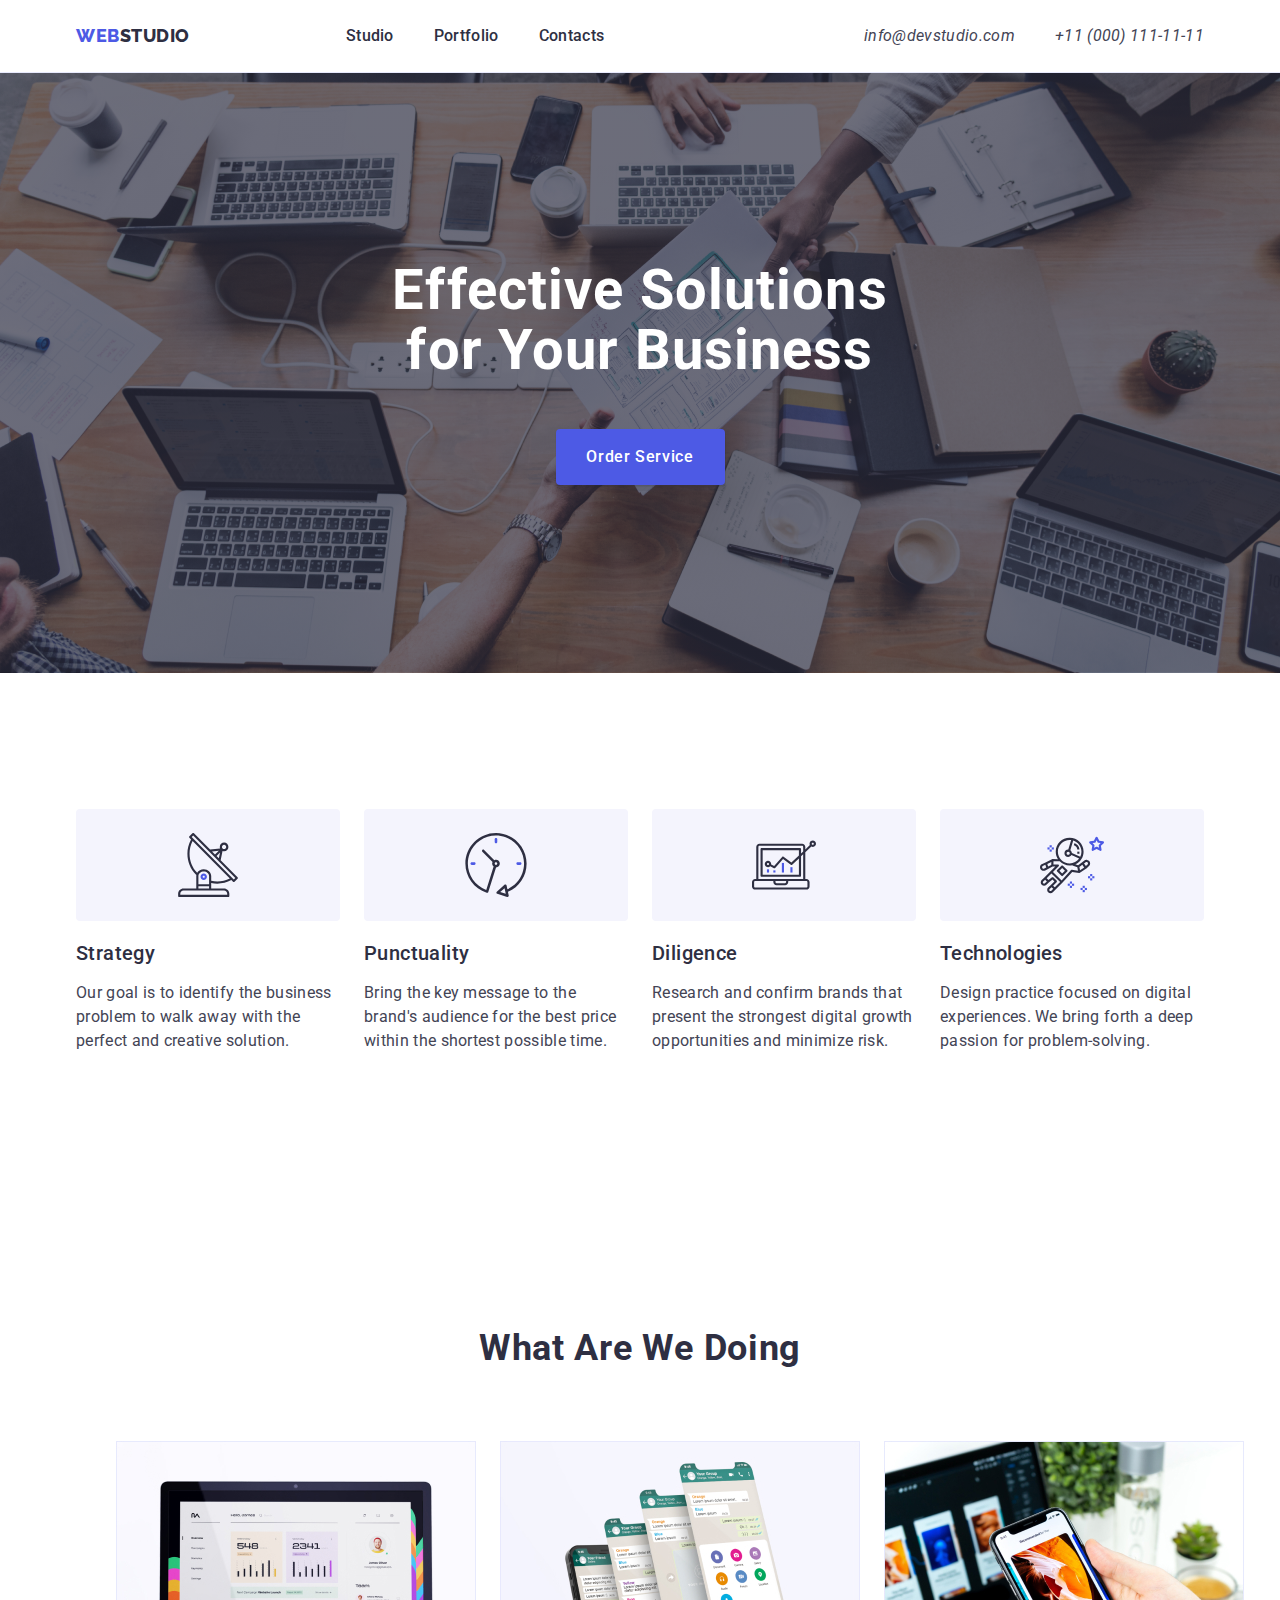
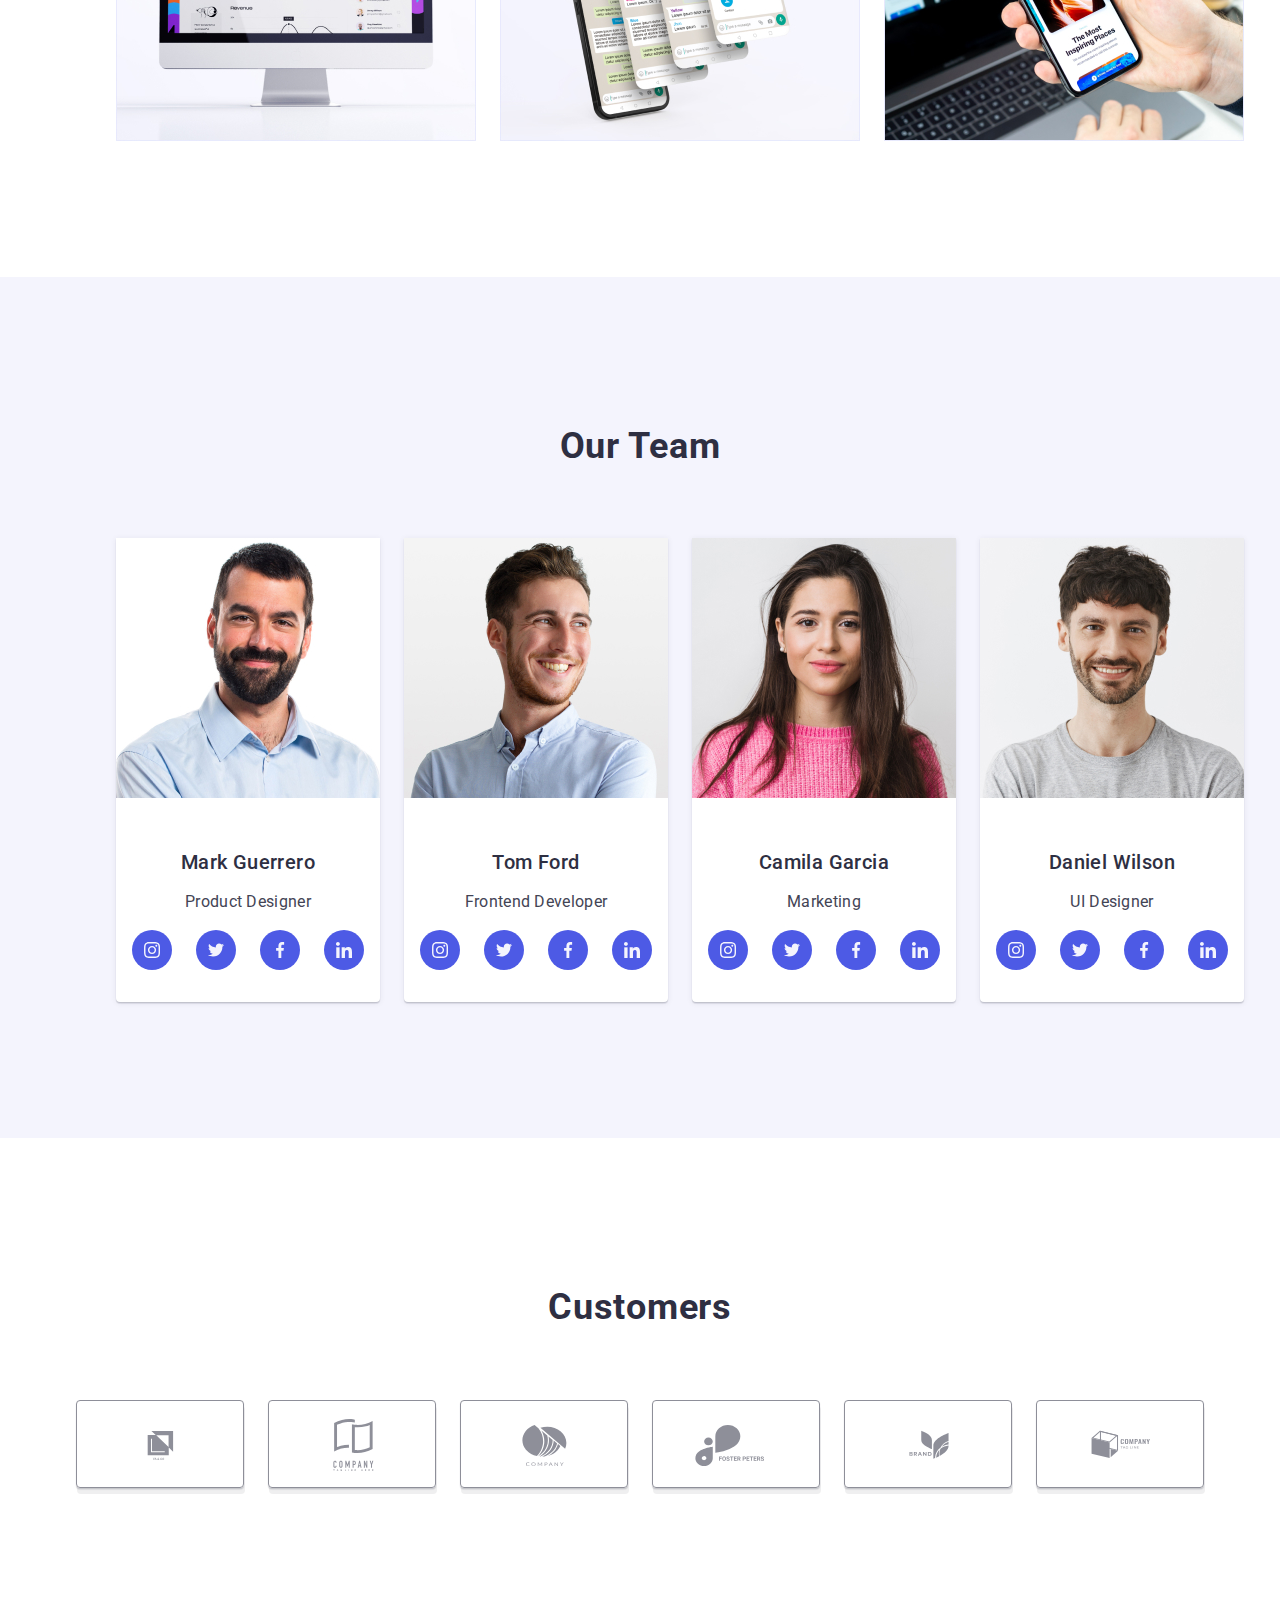
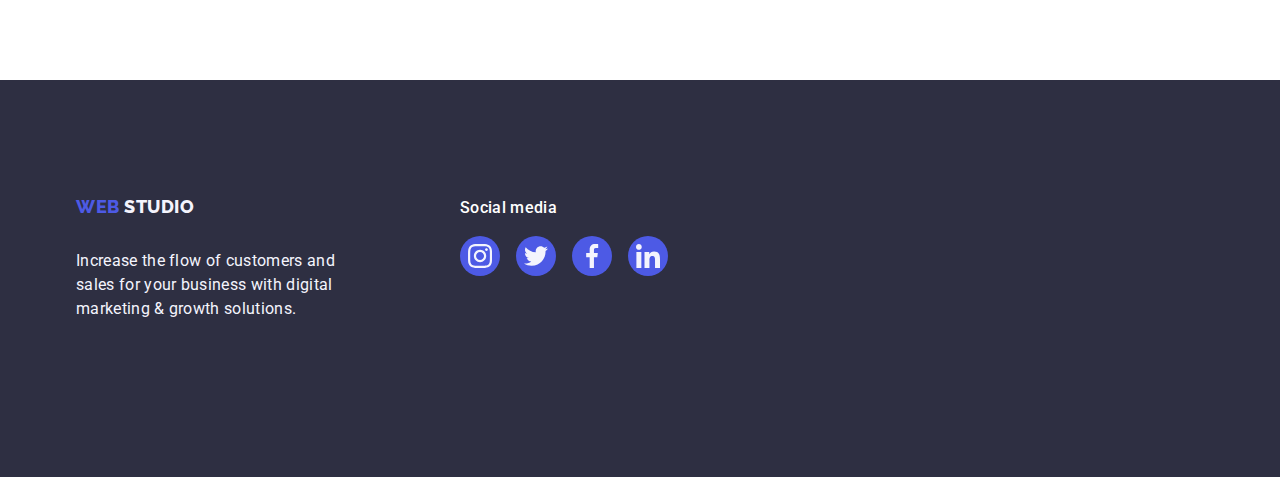
==== index.html @ a6ea0c38 "Initial commit" ====
<!DOCTYPE html>
<html lang="en">
  <head>
    <meta charset="UTF-8" />
    <meta name="viewport" content="width=device-width, initial-scale=1.0" />
    <title>WEBSTUDIO</title>

    <link
      rel="stylesheet"
      href="https://cdnjs.cloudflare.com/ajax/libs/modern-normalize/2.0.0/modern-normalize.min.css"
    />
    <link rel="preconnect" href="https://fonts.googleapis.com" />
    <link rel="preconnect" href="https://fonts.gstatic.com" crossorigin />
    <link
      href="https://fonts.googleapis.com/css2?family=Raleway:wght@700&family=Roboto:wght@400;500;700;900&display=swap"
      rel="stylesheet"
    />

    <link rel="stylesheet" href="./css/styles.css" />
  </head>

  <body class="project">
    <header class="top-head">
      <!-- LOGO -->
      <div class="topdiv container">
        <nav class="navig">
          <a class="logo link first-logo" href="./index.html">
            Web<span class="logo-studio-dark">Studio</span>
          </a>

          <ul class="list top-line">
            <li><a class="index link top" href="./index.html">Studio</a></li>
            <li>
              <a class="index link top" href="./portfolio.html">Portfolio</a>
            </li>
            <li><a class="index link top" href="">Contacts</a></li>
          </ul>
        </nav>
        <address class="add">
          <ul class="list top-line">
            <li>
              <a class="contact link top" href="mailto:info@devstudio.com"
                >info@devstudio.com</a
              >
            </li>
            <li>
              <a class="contact link top" href="tel:+110001111111"
                >+11 (000) 111-11-11</a
              >
            </li>
          </ul>
        </address>
      </div>
    </header>
    <main>
      <!-- Effective Solutions for Your Business -->
      <section class="first section heroimag">
        <div class="container">
          <h1 class="title section-title">
            Effective Solutions for Your Business
          </h1>

          <button class="btn first-button" type="button">Order Service</button>
        </div>
      </section>

      <section class="second section first-row">
        <div class="container">
          <h2 class="secondtitle visually-hidden">OUR SKILLS</h2>

          <ul class="list first-row-list">
            <li class="last-element">
              <div class="antenna">
                <svg width="64" height="64">
                  <use href="./images/icons.svg#antenna"></use>
                </svg>
              </div>
              <h3 class="titlefour title-first-element">Strategy</h3>
              <p class="firsttitle">
                Our goal is to identify the business problem to walk away with
                the perfect and creative solution.
              </p>
            </li>
            <li class="last-element">
              <div class="antenna">
                <svg width="64" height="64">
                  <use href="./images/icons.svg#clock"></use>
                </svg>
              </div>
              <h3 class="titlefour title-first-element">Punctuality</h3>
              <p class="firsttitle">
                Bring the key message to the brand's audience for the best price
                within the shortest possible time.
              </p>
            </li>
            <li class="last-element">
              <div class="antenna">
                <svg width="64" height="64">
                  <use href="./images/icons.svg#diagram"></use>
                </svg>
              </div>
              <h3 class="titlefour title-first-element">Diligence</h3>
              <p class="firsttitle">
                Research and confirm brands that present the strongest digital
                growth opportunities and minimize risk.
              </p>
            </li>
            <li class="last-element">
              <div class="antenna">
                <svg width="64" height="64">
                  <use href="./images/icons.svg#astronaut"></use>
                </svg>
              </div>
              <h3 class="titlefour title-first-element">Technologies</h3>
              <p class="firsttitle">
                Design practice focused on digital experiences. We bring forth a
                deep passion for problem-solving.
              </p>
            </li>
          </ul>
        </div>
      </section>

      <section class="section third-section">
        <div class="container">
          <h2 class="titleh title-second-element">What are we doing</h2>
          <ul class="list second-row-list">
            <li class="second-element">
              <img
                src="./images/computerscreen.jpg"
                alt="computer"
                width="360"
              />
            </li>
            <li class="second-element">
              <img src="./images/phoneapp.jpg" alt="screenshot" width="360" />
            </li>
            <li class="second-element">
              <img
                src="./images/phonescreen.jpg"
                alt="phone and computer"
                width="360"
              />
            </li>
          </ul>
        </div>
      </section>

      <section class="lastsection section last-row">
        <div class="container">
          <h2 class="team last-title">Our Team</h2>

          <ul class="list last-list">
            <li class="teamp last-element">
              <img
                src="./images/markguerrero.jpg"
                alt="Mark Guerrero"
                width="264"
              />
              <div class="first-name">
                <h3 class="titlefour title-name">Mark Guerrero</h3>
                <p class="firsttitle job">Product Designer</p>
                <ul class="social">
                  <li class="social-media">
                    <a href="" class="social-media-link">
                      <svg width="16" height="16" class="firstred">
                        <use href="./images/icons.svg#instagram"></use>
                      </svg>
                    </a>
                  </li>
                  <li class="social-media">
                    <a href="" class="social-media-link">
                      <svg width="16" height="16" class="firstred">
                        <use href="./images/icons.svg#twitter"></use>
                      </svg>
                    </a>
                  </li>
                  <li class="social-media">
                    <a href="" class="social-media-link">
                      <svg width="16" height="16" class="firstred">
                        <use href="./images/icons.svg#facebook"></use>
                      </svg>
                    </a>
                  </li>
                  <li class="social-media">
                    <a href="" class="social-media-link">
                      <svg width="16" height="16" class="firstred">
                        <use href="./images/icons.svg#linkedin"></use>
                      </svg>
                    </a>
                  </li>
                </ul>
              </div>
            </li>
            <li class="teamp last-element">
              <img src="./images/tomford.jpg" alt="Tom Ford" width="264" />
              <div class="first-name">
                <h3 class="titlefour title-name">Tom Ford</h3>
                <p class="firsttitle job">Frontend Developer</p>
                <ul class="social">
                  <li class="social-media">
                    <a href="" class="social-media-link">
                      <svg width="16" height="16" class="firstred">
                        <use href="./images/icons.svg#instagram"></use>
                      </svg>
                    </a>
                  </li>
                  <li class="social-media">
                    <a href="" class="social-media-link">
                      <svg width="16" height="16" class="firstred">
                        <use href="./images/icons.svg#twitter"></use>
                      </svg>
                    </a>
                  </li>
                  <li class="social-media">
                    <a href="" class="social-media-link">
                      <svg width="16" height="16" class="firstred">
                        <use href="./images/icons.svg#facebook"></use>
                      </svg>
                    </a>
                  </li>
                  <li class="social-media">
                    <a href="" class="social-media-link">
                      <svg width="16" height="16" class="firstred">
                        <use href="./images/icons.svg#linkedin"></use>
                      </svg>
                    </a>
                  </li>
                </ul>
              </div>
            </li>
            <li class="teamp last-element">
              <img
                src="./images/camilagarcia.jpg"
                alt="Camila Garcia"
                width="264"
              />
              <div class="first-name">
                <h3 class="titlefour title-name">Camila Garcia</h3>
                <p class="firsttitle job">Marketing</p>
                <ul class="social">
                  <li class="social-media">
                    <a href="" class="social-media-link">
                      <svg width="16" height="16" class="firstred">
                        <use href="./images/icons.svg#instagram"></use>
                      </svg>
                    </a>
                  </li>
                  <li class="social-media">
                    <a href="" class="social-media-link">
                      <svg width="16" height="16" class="firstred">
                        <use href="./images/icons.svg#twitter"></use>
                      </svg>
                    </a>
                  </li>
                  <li class="social-media">
                    <a href="" class="social-media-link">
                      <svg width="16" height="16" class="firstred">
                        <use href="./images/icons.svg#facebook"></use>
                      </svg>
                    </a>
                  </li>
                  <li class="social-media">
                    <a href="" class="social-media-link">
                      <svg width="16" height="16" class="firstred">
                        <use href="./images/icons.svg#linkedin"></use>
                      </svg>
                    </a>
                  </li>
                </ul>
              </div>
            </li>
            <li class="teamp last-element">
              <img
                src="./images/danielwilson.jpg"
                alt="Daniel Wilson"
                width="264"
              />
              <div class="first-name">
                <h3 class="titlefour title-name">Daniel Wilson</h3>
                <p class="firsttitle job">UI Designer</p>
                <ul class="social">
                  <li class="social-media">
                    <a href="" class="social-media-link">
                      <svg width="16" height="16" class="firstred">
                        <use href="./images/icons.svg#instagram"></use>
                      </svg>
                    </a>
                  </li>
                  <li class="social-media">
                    <a href="" class="social-media-link">
                      <svg width="16" height="16" class="firstred">
                        <use href="./images/icons.svg#twitter"></use>
                      </svg>
                    </a>
                  </li>
                  <li class="social-media">
                    <a href="" class="social-media-link">
                      <svg width="16" height="16" class="firstred">
                        <use href="./images/icons.svg#facebook"></use>
                      </svg>
                    </a>
                  </li>
                  <li class="social-media">
                    <a href="" class="social-media-link">
                      <svg width="16" height="16" class="firstred">
                        <use href="./images/icons.svg#linkedin"></use>
                      </svg>
                    </a>
                  </li>
                </ul>
              </div>
            </li>
          </ul>
        </div>
      </section>
      <section class="custom-class">
        <div class="container">
          <h2 class="title-custom">Customers</h2>
          <ul class="list-costumer">
            <li class="list-costumers">
              <a href="" class="link-costumer">
                <svg width="104" height="56" class="icon-class">
                  <use href="./images/icons.svg#firstclient"></use>
                </svg>
              </a>
            </li>
            <li class="list-costumers">
              <a href="" class="link-costumer">
                <svg width="104" height="56" class="icon-class">
                  <use href="./images/icons.svg#secondclient"></use>
                </svg>
              </a>
            </li>
            <li class="list-costumers">
              <a href="" class="link-costumer">
                <svg width="104" height="56" class="icon-class">
                  <use href="./images/icons.svg#thirdclient"></use>
                </svg>
              </a>
            </li>
            <li class="list-costumers">
              <a href="" class="link-costumer">
                <svg width="104" height="56" class="icon-class">
                  <use href="./images/icons.svg#icnlog"></use>
                </svg>
              </a>
            </li>
            <li class="list-costumers">
              <a href="" class="link-costumer">
                <svg width="104" height="56" class="icon-class">
                  <use href="./images/icons.svg#fourthclient"></use>
                </svg>
              </a>
            </li>
            <li class="list-costumers">
              <a href="" class="link-costumer">
                <svg width="104" height="56" class="icon-class">
                  <use href="./images/icons.svg#fifthclient"></use>
                </svg>
              </a>
            </li>
          </ul>
        </div>
      </section>
    </main>

    <!-- FOOTER SECTION -->
    <footer class="lastpart">
      <div class="foot-div container">
        <div class="footer-div-logo">
          <a class="logo link logo-st" href="./index.html">
            Web <span class="logoc">Studio</span>
          </a>
          <p class="description last-description">
            Increase the flow of customers and sales for your business with
            digital marketing & growth solutions.
          </p>
        </div>
        <div class="social-media-div">
          <p class="social-media-div-title">Social media</p>
          <ul class="ul-div">
            <li class="list-div">
              <a href="" class="last-link-div">
                <svg class="socialred-div" width="24" height="24">
                  <use href="./images/icons.svg#instagram"></use>
                </svg>
              </a>
            </li>
            <li class="list-div">
              <a href="" class="last-link-div">
                <svg class="socialred-div" width="24" height="24">
                  <use href="./images/icons.svg#twitter"></use>
                </svg>
              </a>
            </li>
            <li class="list-div">
              <a href="" class="last-link-div">
                <svg class="socialred-div" width="24" height="24">
                  <use href="./images/icons.svg#facebook"></use>
                </svg>
              </a>
            </li>
            <li class="list-div">
              <a href="" class="last-link-div">
                <svg class="socialred-div" width="24" height="24">
                  <use href="./images/icons.svg#linkedin"></use>
                </svg>
              </a>
            </li>
          </ul>
        </div>
      </div>
    </footer>
  </body>
</html>
---- css/styles.css ----
*,
*::before,
*::after {
    box-sizing: border-box;
}

.navig {
    display: flex;
    margin: 0px;
    padding: 0px;
    align-items: center;
    gap: 40px;

}


.topdiv {
    display: flex;
    justify-content: space-between;

}
.link {
    text-decoration: none;
}

.first-button {
    display: block;
    margin: auto;
    min-width: 169px;
    height: 56px;
    border: none;
    background-color: var(--button-color);
    border-radius: 4px;
    cursor: pointer;
    box-shadow: 1px 6px rgba(46, 47, 66, 0.08), 0px 1px 1px rgba(46, 47, 66, 0.16), 0px 2px 1px rgba(46, 47, 66, 0.08);
}

.top-head {
    border-bottom: 1px solid #e7e9fc;
    flex-shrink: 0;
    box-shadow: 0px 2px 1px rgba(46, 47, 66, 0.08), 0px 1px 1px rgba(46, 47, 66, 0.16), 0px 1px 6px rgba(46, 47, 66, 0.08);
}

.top-line {
    margin: 0;
    display: flex;
    justify-content: space-between;
    gap: 40px;
}

img {
    display: block;
}

:root {
    --brand-color: #FFFFFFFF;
    --blue: #4d5ae5;
    --dark-blue: #2e2f42;
    --more-blue: #434455;
    --light-color: #F4F4FD;
    --logo-color: #f4f4f4fd;
    --button-color: #4d5ae5;
    --main-button: #e7e9fc;
    --link-color: #8e8f99;
}

.container {

    width: 1158px;
    margin: 0 auto;
    padding: 0 15px;
}

.section {
    padding-top: 94px;
    padding-bottom: 94px;
}

body {
    font-family: "Roboto", sans-serif;
    color: #434455;
    background-color: var(--brand-color);
}

.logo {
    font-family: "Raleway", sans-serif;
    font-weight: 800;
    font-size: 18px;
    line-height: 1.17;
    letter-spacing: 0.03em;
    text-transform: uppercase;
    color: var(--blue);
    margin-right: 76px;

}


.link {
    text-decoration: none;
    display: block;
}


.logo-studio-dark {
    color: var(--dark-blue);
}

.list {

    list-style: none;
}


.contacts {
    font-style: normal;
}

.contacts {
    line-height: 1.5;
    letter-spacing: 0.02em;
    color: var(--more-blue);
    font-style: normal;
}

.index {
    font-weight: 500;
    font-size: 16px;
    line-height: 1.5;
    letter-spacing: 0.02em;
    color: var(--dark-blue);
    text-decoration: none;
}

.index:hover {
    color: #404bbf;
}

.index:focus {
    color: #404bbf;
}

.contact {
    color: var(--more-blue);
    line-height: 1.5;
    letter-spacing: 0.02em;
}

.contact:hover {
    color: #404bbf;
}

.contact:focus {
    color: #000433;
}

.heroimag {
    max-width: 1440px;
    background-color: var(--navy-blue);
    background-image: linear-gradient(rgba(46, 47, 66, 0.7), rgba(46, 47, 66, 0.7)), url(../images/people-office.jpg);
    background-repeat: no-repeat;
    background-size: cover;
    background-position: center;
    margin: 0 auto;
    }


.first {
    color: var(--dark-blue);
    background-color: var(--dark-blue);
    padding: 188px 0;
}

.firstred {
    fill: var(--light-color);
}
.title {
    font-size: 56px;
    line-height: 1.07;
    text-align: center;
    letter-spacing: 0.02em;
    color: #ffffff;
}

.antenna {

    display: flex;
    align-items: center;
    justify-content: center;
    height: 112px;
    background-color: #f4f4fd;
    border-radius: 4px;
    margin-bottom: 8px;
}

.section-title {

    max-width: 496px;
    margin: auto;
    padding-bottom: 48px;
}

.btn {

    font-family: "Roboto", sans-serif;
    font-weight: 500;
    font-size: 16px;
    line-height: 1.5;
    letter-spacing: 0.04em;
    color: #ffffff;

}

.btn:hover {
    background-color: #404bbf;
}

.btn:focus {
    background-color: #404bbf;
}

.btn {
    cursor: pointer;
}

.btn-all:hover {

    box-shadow: 0px 3px 1px rgba(0, 0, 0, 0.1), 0px 2px 1px rgba(0, 0, 0, 0.08), 0px 2px 2px rgba(0, 0, 0, 0.12);

}

.btn-all:focus {

    box-shadow: 0px 3px 1px rgba(0, 0, 0, 0.1), 0px 2px 1px rgba(0, 0, 0, 0.08), 0px 2px 2px rgba(0, 0, 0, 0.12);
}

.titlefour {
    font-weight: 500;
    font-size: 20px;
    line-height: 1.2;
    letter-spacing: 0.02em;
    color: var(--dark-blue);
}

.firsttitle {
    line-height: 1.5;
    letter-spacing: 0.02em;
    font-size: 16px;
}

.titleh {
    font-size: 36px;
    line-height: 1.11;
    text-align: center;
    letter-spacing: 0.02em;
    text-transform: capitalize;
    color: var(--dark-blue);
}


.lastsection {
    background-color: #F4F4FD;
}

.team {
    font-size: 36px;
    line-height: 1.11;
    text-align: center;
    letter-spacing: 0.02em;
    text-transform: capitalize;
    color: var(--dark-blue);
}


.lastpart {
    background-color: var(--dark-blue);
    padding: 100px 0;
}

.description {
    line-height: 1.5;
    color: var(--light-color);
    letter-spacing: 0.02em;
    margin-bottom: 16px;
}

.custom-class {
    font-weight: 500;
    font-size: 20px;
    line-height: 1.2;
    letter-spacing: 0.02em;
    color: var(--dark-blue);
}

.teamp {
    background-color: #FFFFFFFF;
    box-shadow: 0px 1px 6px rgba(46, 47, 66, 0.08), 0px 1px 1px rgba(46, 47, 66, 0.16), 0px 2px 1px rgba(46, 47, 66, 0.08);
}

.firsttitle {
    color: var(--more-blue)
}

.logoc {
    color: #f4f4fd;
}

.firstbtn {
    font-family: "Roboto", sans-serif;
    font-weight: 500;
    font-size: 16px;
    line-height: 1.5;
    letter-spacing: 0.04em;
    color: var(--button-color);
    background-color: var(--light-color);
}

.firstbtn:hover {
    color: #FFFFFFFF;
    background-color: #404bbf;
}

.firstbtn:focus {
    color: #FFFFFFFF;
    background-color: #404bbf;
}

.firstbtn {
    cursor: pointer;
}

.first-row {
    padding-top: 120px;
    padding-bottom: 120px;

}

.hidden-title {
    visibility: hidden;
    height: 1px;
    overflow: hidden;
    position: absolute;
    white-space: nowrap;
    width: 1px;
}

.first-row-list {
    display: flex;
    gap: 24px;
    padding-left: 0;
}



.title-first-element {
    margin-bottom: 8px;
}

.third-section {
    padding-bottom: 120px;
}

.title-second-element {
    margin-bottom: 72px;
}

.second-row-list {
    display: flex;
    gap: 24px;
}



.last-row {
    display: flex;
    padding: 120px 0;
}

.last-title {
    margin-bottom: 72px;
}

.last-list {
    display: flex;
    gap: 24px;
}



.last-element {
    border-radius: 0px 0px 4px 4px;
    background: var(--WHITE, #FFF);
}

.first-name {
    padding: 32px 0;
}

.title-name {
    text-align: center;
    margin-bottom: 8px;
}

.job {
    text-align: center;
}

.social-media-link {
    width: 100%;
    height: 100%;
    background-color: var(--button-color);
    border-radius: 50%;
    display: flex;
    align-items: center;
    justify-content: center;
    gap: 24px;
}

.social-media-link:hover{
    background-color: #404bbf;
    box-shadow: 1px 6px rgba(46, 47, 66, 0.08), 0px 1px 1px rgba(46, 47, 66, 0.16), 0px 2px 1px rgba(46, 47, 66, 0.08);
    }


.social-media-link:focus{
    background-color: #404bbf;
    box-shadow: 1px 6px rgba(46, 47, 66, 0.08), 0px 1px 1px rgba(46, 47, 66, 0.16), 0px 2px 1px rgba(46, 47, 66, 0.08);
    
}

.social {
    display: flex;
    justify-content: center;
    gap: 24px;
    list-style: none;
    padding-inline-start: 0%;
}

.social-media {
    width: 40px;
    height: 40px;
}

.title-custom {
    color: var(--NAVY-BLUE, #2E2F42);
    text-align: center;
    font-family: Roboto;
    font-size: 36px;
    font-style: normal;
    font-weight: 700;
    line-height: 111.111%;
    letter-spacing: 0.72px;
    text-transform: capitalize;
    margin-bottom: 72px;

}

.custom-class{
    padding-top: 120px;
    padding-bottom: 120px;
    font-weight: 500;
    font-size: 20px;
    line-height: 1.2;
    letter-spacing: 0.02em;
    color: var(--dark-blue);
}

.list-costumer{
    display: flex;
    gap: 24px;
    list-style-type: none;
    height: 88px;
    padding: 0%;
    margin-bottom: 72px;
}

.icon-class{
    fill: currentColor;
}

.list-costumers{
    width: calc((100% - 120px) / 6);
}

.link-costumer{
    width: 100%;
    height: 100%;
    border: 1px solid #8e8f99;
    border-radius: 4px;
    display: flex;
    align-items: center;
    justify-content: center;
    color: var(--link-color);
    box-shadow: 1px 6px rgba(46, 47, 66, 0.08), 0px 1px 1px rgba(46, 47, 66, 0.16), 0px 2px 1px rgba(46, 47, 66, 0.08);
}

.link-costumer:hover{
    border-color: #404bbf;
    color: #404bbf;
}

.link-costumer:focus{
    border-color: #404bbf;
    color: #404bbf;
}
.logo-st {
    display: inline-block;
    margin-bottom: 16px;
}

.last-description {
    width: 264px;
    height: 112px;
    flex-shrink: 0;
    margin-bottom: 16px;
}


.portf-section {
    padding-top: 96px;
    padding-bottom: 120px;
}

.main-list {
    display: flex;
    justify-content: center;
    gap: 24px;
    margin-bottom: 72px;
}

.main-btn {
    border: 1px solid var(--main-button);
    border-radius: 4px;
    padding: 12px 24px;
}

.main-btn:hover {
    border: 1px solid transparent;
}

.main-btn:focus {
    border: 1px solid transparent;

}

.card-list {
    display: flex;
    flex-wrap: wrap;
    column-gap: 24px;
    row-gap: 48px;
    flex-basis: calc((100% - 48px) /3);
    margin-top: 0px;
    margin-bottom: 0px;
    padding-left: 0px;
    padding-right: 0px;
}


.card-title {
    margin-bottom: 8px;
}

.link-card:hover {
box-shadow: 0px 1px 6px rgba(46, 47, 66, 0.08), 0px 1px 1px rgba(46, 47, 66, 0.16), 0px 2px 1px rgba(46, 47, 66, 0.08);
}

.link-card:focus {
    box-shadow: 0px 1px 6px rgba(46, 47, 66, 0.08), 0px 1px 1px rgba(46, 47, 66, 0.16), 0px 2px 1px rgba(46, 47, 66, 0.08);
}



.top {
    padding: 24px 0;
}

.visually-hidden {
    position: absolute;
    width: 1px;
    height: 1px;
    margin: -1px;
    border: 0;
    padding: 0;
    white-space: nowrap;
    clip-path: inset(100%);
    clip: rect(0 0 0 0);
    overflow: hidden;
}

.last-element {
    width: 100%;
    min-width: 264px;
}

.foot-div {
    display: flex;
    align-items: baseline;
}
.footer-div-logo {
    margin-right: 120px;
    flex-direction: column;
    display: inline-block;
}

.social-media-div {
    gap: 24px;
    margin-bottom: 16px;
    list-style: none;
    padding-inline-start: 0%;

}

.social-media-div-title {
    color: var(--WHITE, #FFF);
    font-family: Roboto;
    font-size: 16px;
    font-style: normal;
    font-weight: 500;
    line-height: 150%;
    letter-spacing: 0.32px;
    margin-bottom: 16px;
}

.ul-div{
    display: flex;
    gap: 16px;
    padding: inherit;
    list-style-type: none;
}

.list-div{
    width: 40px;
    height: 40px;
}

.last-link-div{
    width: 100%;
    height: 100%;
    background-color: var(--button-color);
    border-radius: 50%;
    display: flex;
    align-items: center;
    justify-content: center;
}

.last-link-div:hover{
    background-color: #31d0aa;
}

.last-link-div:focus{
    background-color: #31d0aa;
}

.socialred-div{
    fill: var(--light-color);
    display: flex;
    align-items: center;
    justify-content: center;
    padding-inline-end: 0%;

}
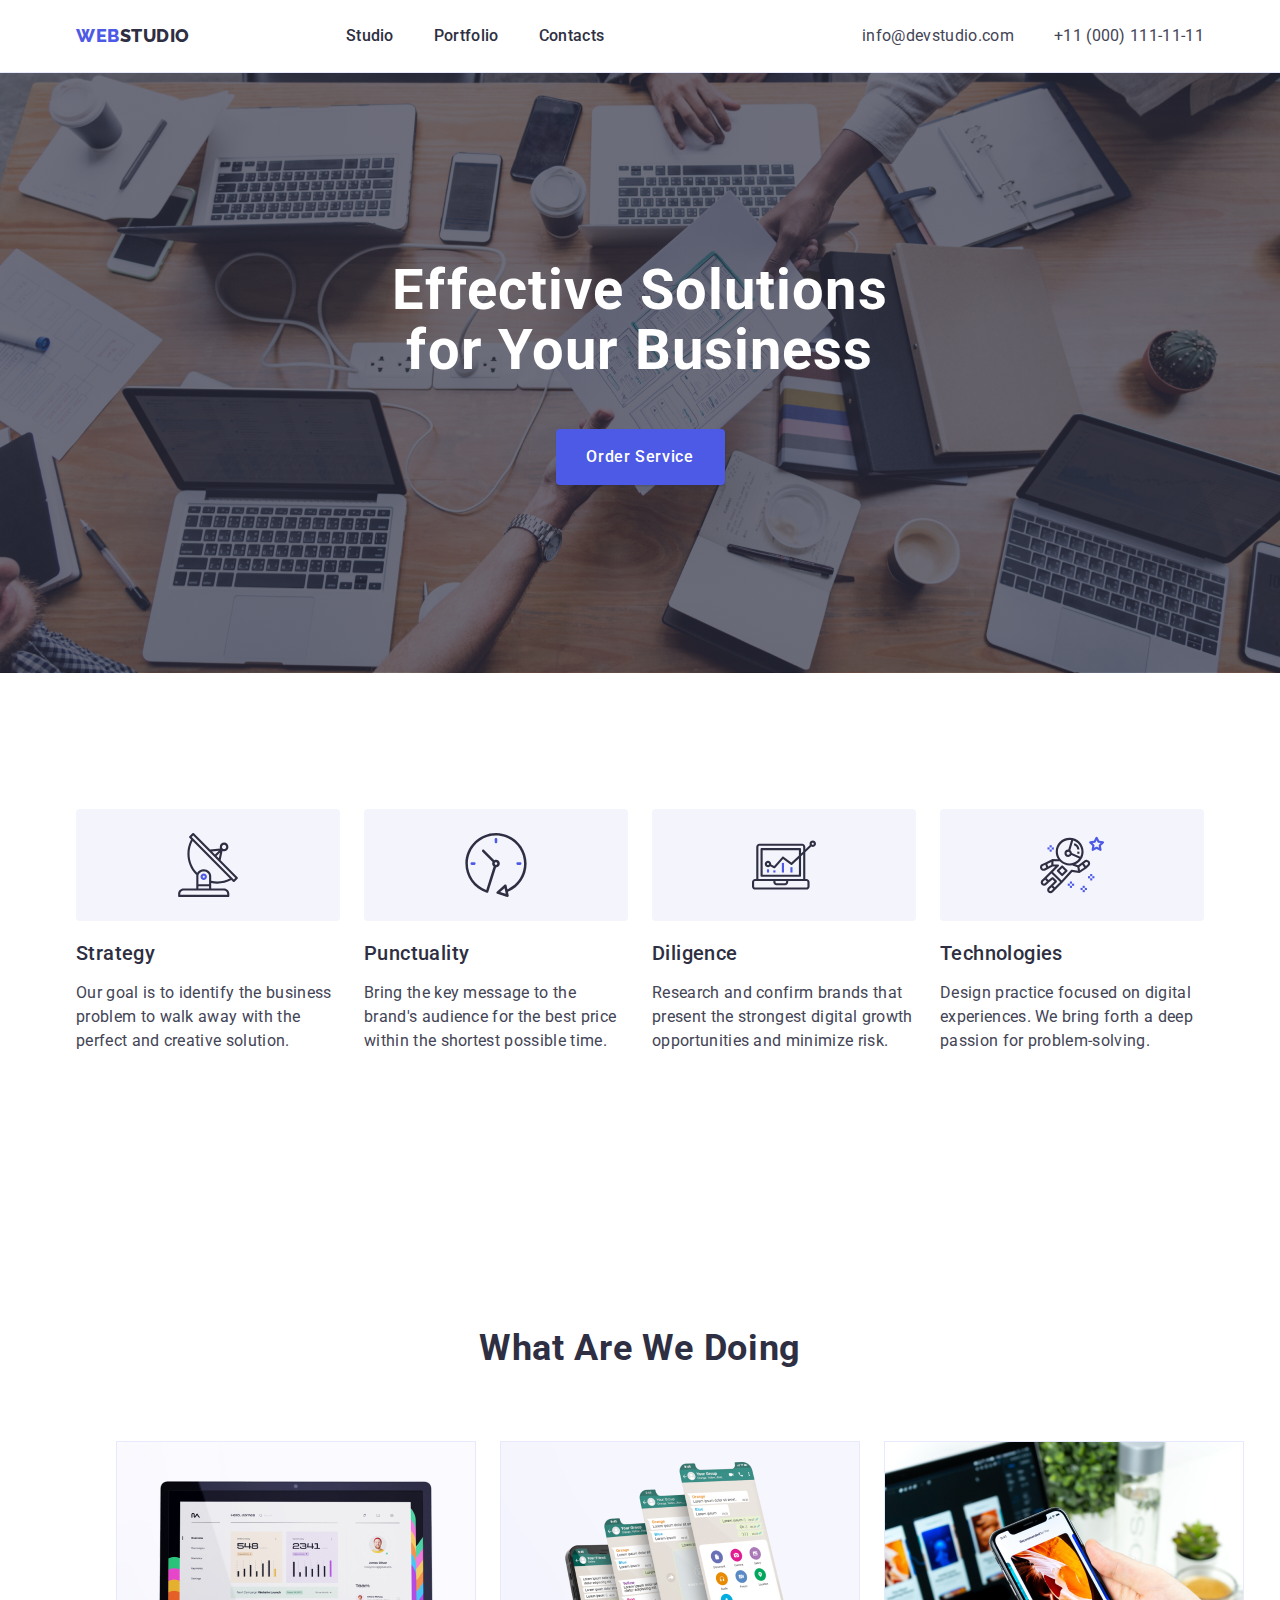
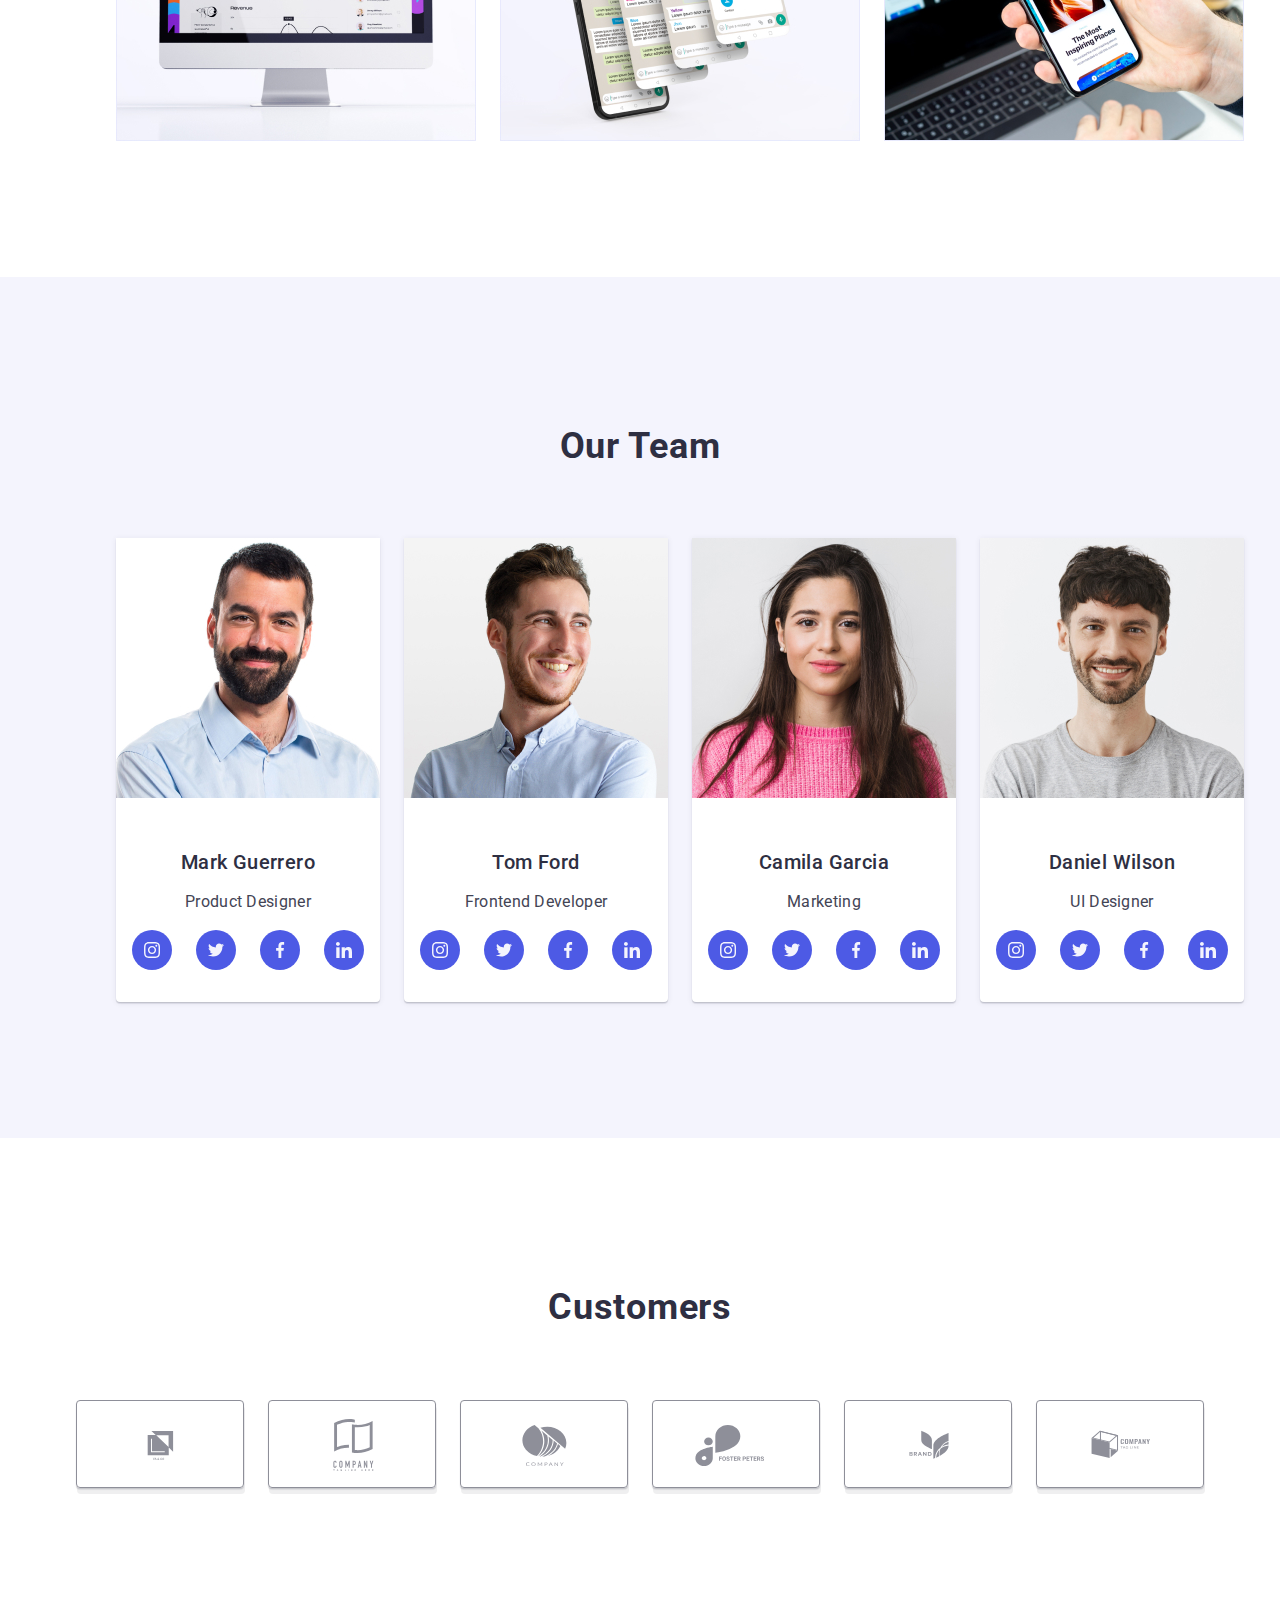
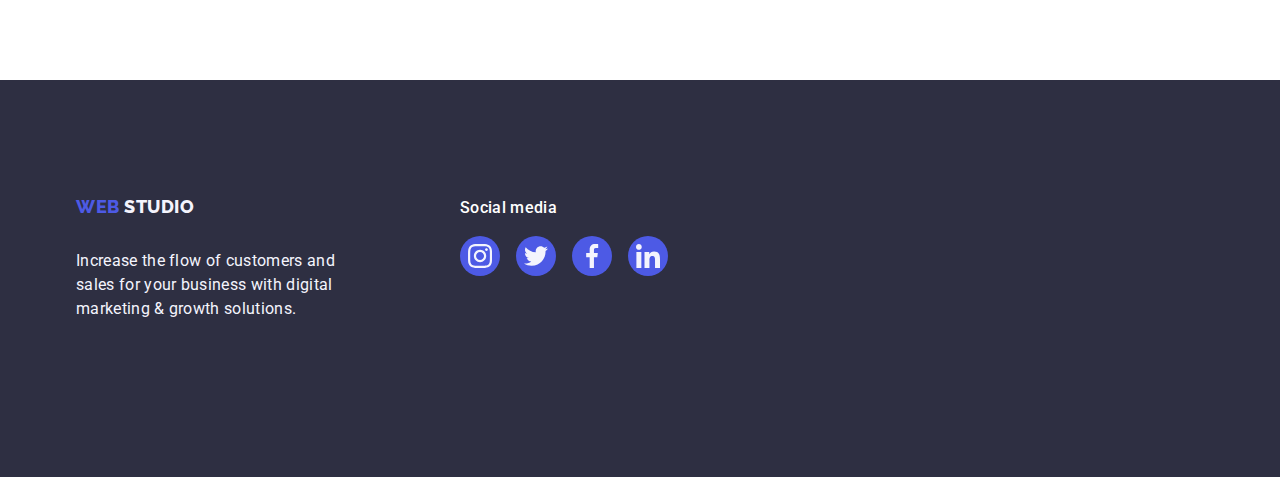
==== commit 770d3a39: "test" ====
--- a/index.html
+++ b/index.html
@@ -29,7 +29,11 @@
           </a>
 
           <ul class="list top-line">
-            <li><a class="index link top" href="./index.html">Studio</a></li>
+            <li>
+              <a class="index link top active-element color" href="./index.html"
+                >Studio</a
+              >
+            </li>
             <li>
               <a class="index link top" href="./portfolio.html">Portfolio</a>
             </li>
@@ -60,7 +64,9 @@
             Effective Solutions for Your Business
           </h1>
 
-          <button class="btn first-button" type="button">Order Service</button>
+          <button class="btn first-button" type="button" data-modal-open>
+            Order Service
+          </button>
         </div>
       </section>
 
@@ -412,5 +418,15 @@
         </div>
       </div>
     </footer>
+    <div class="is-hidden modal" data-modal>
+      <div class="modal-bg">
+        <button class="modal-close" type="button" data-modal-close>
+          <svg width="8" height="8" class="close-svg">
+            <use href="./images/icons.svg#icon-close-black-18dp-2-1"></use>
+          </svg>
+        </button>
+      </div>
+    </div>
+    <script src="./modal.js"></script>
   </body>
 </html>
--- a/css/styles.css
+++ b/css/styles.css
@@ -43,6 +43,7 @@
 
 .top-line {
     margin: 0;
+    font-style: normal;
     display: flex;
     justify-content: space-between;
     gap: 40px;
@@ -95,6 +96,118 @@
 }
 
 
+.modal {
+    position: fixed;
+    width: 100%;
+    height: 100%;
+    background-color: rgba(46, 47, 66, 0.4);
+    z-index: 10;
+    display: flex;
+    justify-content: center;
+    top: 0;
+    left: 0;
+    padding-top: 80px;
+    transition: opacity 250ms cubic-bezier(0.4, 0, 0.2, 1), visibility 250ms cubic-bezier(0.4, 0, 0.2, 1);
+}
+
+.modal-bg {
+    width: 408px;
+    min-height: 584px;
+    border-radius: 4px;
+    background: var(--DAIRY, #FCFCFC);
+    box-shadow: 0px 2px 1px 0px rgba(0, 0, 0, 0.20), 0px 1px 3px 0px rgba(0, 0, 0, 0.12), 0px 1px 1px 0px rgba(0, 0, 0, 0.14);
+    position: absolute;
+    top: 50%;
+    left: 50%;
+    transform: translate(-50%, -50%) scale(1);
+    transition: transform 250ms cubic-bezier(0.4, 0, 0.2, 1);
+}
+
+.modal-close {
+    position: absolute;
+    display: flex;
+    align-items: center;
+    justify-content: center;
+    cursor: pointer;
+    width: 24px;
+    height: 24px;
+    background-color: var(--cornflower);
+    border-radius: 50%;
+    border: 1px solid rgba(0, 0, 0, 0.1);
+    top: 24px;
+    right: 24px;
+    padding: 0;
+    transition: background-color 250ms cubic-bezier(0.4, 0, 0.2, 1), border 250ms cubic-bezier(0.4, 0, 0.2, 1);
+
+}
+
+.close-button {
+    fill: var(--CORNFLOWER, #E7E9FC);
+
+
+}
+
+.modal-close:hover,
+.modal-close:focus {
+    background-color: #404bbf;
+    border: none;
+    transition: transform 250ms cubic-bezier(0.4, 0, 0.2, 1);
+}
+
+.is-hidden {
+    visibility: hidden;
+    opacity: 0;
+    pointer-events: none;
+}
+
+.close-svg {
+    transition: fill 250ms cubic-bezier(0.4, 0, 0.2, 1);
+
+}
+
+.close-svg:hover,
+.close-svg:focus {
+    fill: #ffffff;
+    transition: transform 250ms cubic-bezier(0.4, 0, 0.2, 1);
+}
+
+.activ-element::after {
+    display: block;
+    content: "";
+    width: 100%;
+    height: 4px;
+    top: 44px;
+    border-radius: 2px;
+    background: var(--ocean);
+    border: 1px solid var(--ocean);
+    position: absolute;
+    left: 0;
+    top: 67px;
+}
+
+.top {
+    color: var(--navy-blue);
+    padding: 24px 0;
+    position: relative;
+    transition: color 250ms cubic-bezier(0.4, 0, 0.2, 1);
+}
+
+.top:hover {
+    color: var(--ocean);
+    transition: transform 250ms cubic-bezier(0.4, 0, 0.2, 1);
+}
+
+.top:focus {
+    color: var(--ocean);
+    transition: transform 250ms cubic-bezier(0.4, 0, 0.2, 1);
+}
+
+
+.color {
+    color: var(--ocean);
+}
+
+
 .link {
     text-decoration: none;
     display: block;
@@ -133,10 +246,12 @@
 
 .index:hover {
     color: #404bbf;
+    transition: transform 250ms cubic-bezier(0.4, 0, 0.2, 1);
 }
 
 .index:focus {
     color: #404bbf;
+    transition: transform 250ms cubic-bezier(0.4, 0, 0.2, 1);
 }
 
 .contact {
@@ -147,10 +262,12 @@
 
 .contact:hover {
     color: #404bbf;
+    transition: transform 250ms cubic-bezier(0.4, 0, 0.2, 1);
 }
 
 .contact:focus {
     color: #000433;
+    transition: transform 250ms cubic-bezier(0.4, 0, 0.2, 1);
 }
 
 .heroimag {
@@ -212,10 +329,12 @@
 
 .btn:hover {
     background-color: #404bbf;
+    transition: transform 250ms cubic-bezier(0.4, 0, 0.2, 1);
 }
 
 .btn:focus {
     background-color: #404bbf;
+    transition: transform 250ms cubic-bezier(0.4, 0, 0.2, 1);
 }
 
 .btn {
@@ -223,13 +342,13 @@
 }
 
 .btn-all:hover {
-
+    transition: transform 250ms cubic-bezier(0.4, 0, 0.2, 1);
     box-shadow: 0px 3px 1px rgba(0, 0, 0, 0.1), 0px 2px 1px rgba(0, 0, 0, 0.08), 0px 2px 2px rgba(0, 0, 0, 0.12);
 
 }
 
 .btn-all:focus {
-
+    transition: transform 250ms cubic-bezier(0.4, 0, 0.2, 1);
     box-shadow: 0px 3px 1px rgba(0, 0, 0, 0.1), 0px 2px 1px rgba(0, 0, 0, 0.08), 0px 2px 2px rgba(0, 0, 0, 0.12);
 }
 
@@ -317,11 +436,13 @@
 .firstbtn:hover {
     color: #FFFFFFFF;
     background-color: #404bbf;
+    transition: transform 250ms cubic-bezier(0.4, 0, 0.2, 1);
 }
 
 .firstbtn:focus {
     color: #FFFFFFFF;
     background-color: #404bbf;
+    transition: transform 250ms cubic-bezier(0.4, 0, 0.2, 1);
 }
 
 .firstbtn {
@@ -417,12 +538,14 @@
 
 .social-media-link:hover{
     background-color: #404bbf;
+    transition: transform 250ms cubic-bezier(0.4, 0, 0.2, 1);
     box-shadow: 1px 6px rgba(46, 47, 66, 0.08), 0px 1px 1px rgba(46, 47, 66, 0.16), 0px 2px 1px rgba(46, 47, 66, 0.08);
     }
 
 
 .social-media-link:focus{
     background-color: #404bbf;
+    transition: transform 250ms cubic-bezier(0.4, 0, 0.2, 1);
     box-shadow: 1px 6px rgba(46, 47, 66, 0.08), 0px 1px 1px rgba(46, 47, 66, 0.16), 0px 2px 1px rgba(46, 47, 66, 0.08);
     
 }
@@ -496,11 +619,13 @@
 .link-costumer:hover{
     border-color: #404bbf;
     color: #404bbf;
+    transition: transform 250ms cubic-bezier(0.4, 0, 0.2, 1);
 }
 
 .link-costumer:focus{
     border-color: #404bbf;
     color: #404bbf;
+    transition: transform 250ms cubic-bezier(0.4, 0, 0.2, 1);
 }
 .logo-st {
     display: inline-block;
@@ -535,10 +660,12 @@
 
 .main-btn:hover {
     border: 1px solid transparent;
+    transition: transform 250ms cubic-bezier(0.4, 0, 0.2, 1);
 }
 
 .main-btn:focus {
     border: 1px solid transparent;
+    transition: transform 250ms cubic-bezier(0.4, 0, 0.2, 1);
 
 }
 
@@ -559,15 +686,68 @@
     margin-bottom: 8px;
 }
 
+.link-card{
+    display: block;
+    transition: box-shadow 250ms cubic-bezier(0.4, 0, 0.2, 1);
+    overflow: hidden;
+}
+
 .link-card:hover {
+    transition: transform 250ms cubic-bezier(0.4, 0, 0.2, 1);
 box-shadow: 0px 1px 6px rgba(46, 47, 66, 0.08), 0px 1px 1px rgba(46, 47, 66, 0.16), 0px 2px 1px rgba(46, 47, 66, 0.08);
 }
 
 .link-card:focus {
+    transition: transform 250ms cubic-bezier(0.4, 0, 0.2, 1);
     box-shadow: 0px 1px 6px rgba(46, 47, 66, 0.08), 0px 1px 1px rgba(46, 47, 66, 0.16), 0px 2px 1px rgba(46, 47, 66, 0.08);
 }
 
-
+.overlay {
+    position: relative;
+    top: 0;
+    left: 0;
+    width: 100%;
+    height: 100%;
+    background-color: #3f51b5;
+    transition: transform 250ms ease-in-out;
+}
+
+.overlay-paragraf {
+    position: absolute;
+    top: 0; 
+    font-size: 16px;
+    line-height: 1.5;
+    letter-spacing: 0.02em;
+    color: var(--cloud);
+    padding: 40px 32px;
+    background-color: #4d5ae5;
+    height: 100%;
+    width: 100%;
+    transform: translateY(100%);
+    transition: transform 250ms cubic-bezier(0.4, 0, 0.2, 1);
+    }
+
+.project-card {
+    display: block;
+    position: relative;
+    overflow: hidden;
+}
+
+.link-card { 
+    display: block;
+    transition: box-shadow 250ms cubic-bezier(0.4, 0, 0.2, 1);
+    overflow: hidden;
+}
+
+.project-card:hover .overlay-paragraf {
+    transform: translateY(0%);
+    transition: transform 250ms cubic-bezier(0.4, 0, 0.2, 1);
+}
+
+.link-card:focus .overlay-paragraf {
+    transform: translateY(0%);
+    transition: transform 250ms cubic-bezier(0.4, 0, 0.2, 1);
+}
 
 .top {
     padding: 24px 0;
@@ -644,10 +824,12 @@
 
 .last-link-div:hover{
     background-color: #31d0aa;
+    transition: transform 250ms cubic-bezier(0.4, 0, 0.2, 1);
 }
 
 .last-link-div:focus{
     background-color: #31d0aa;
+    transition: transform 250ms cubic-bezier(0.4, 0, 0.2, 1);
 }
 
 .socialred-div{
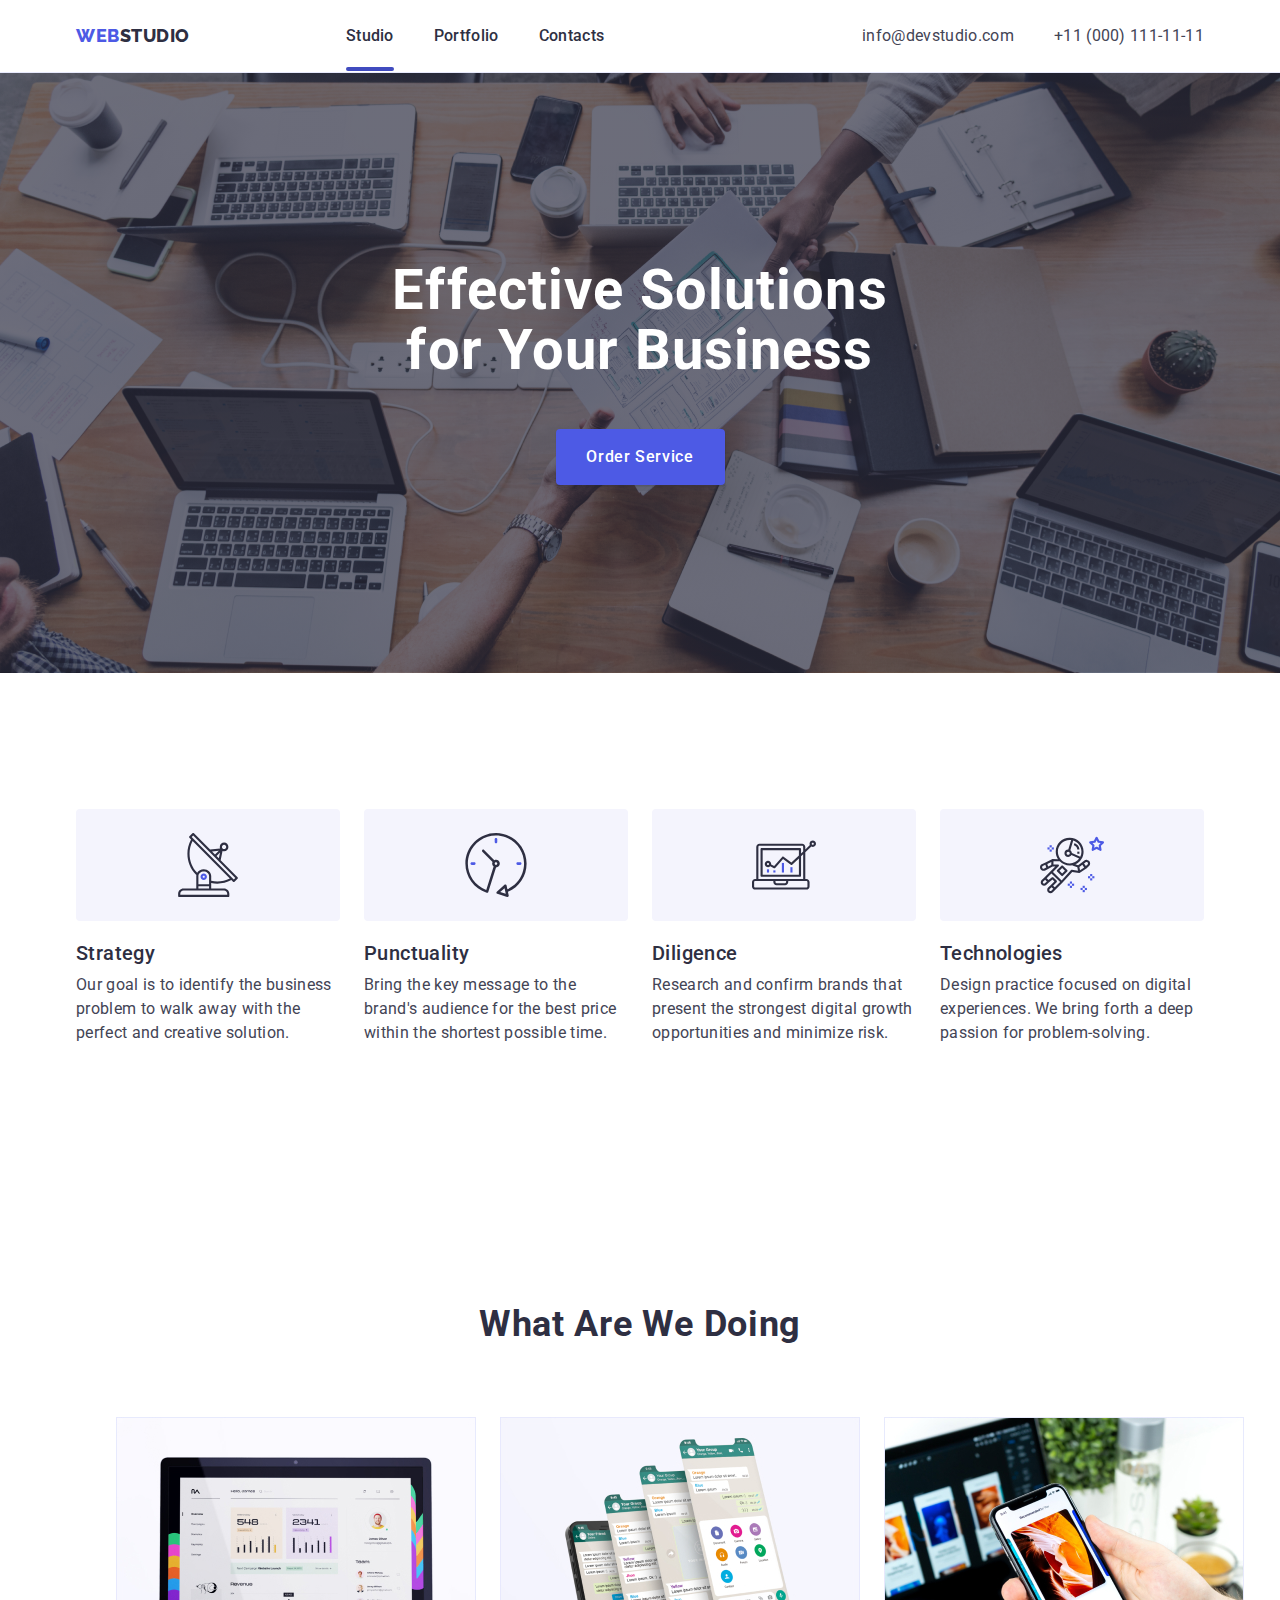
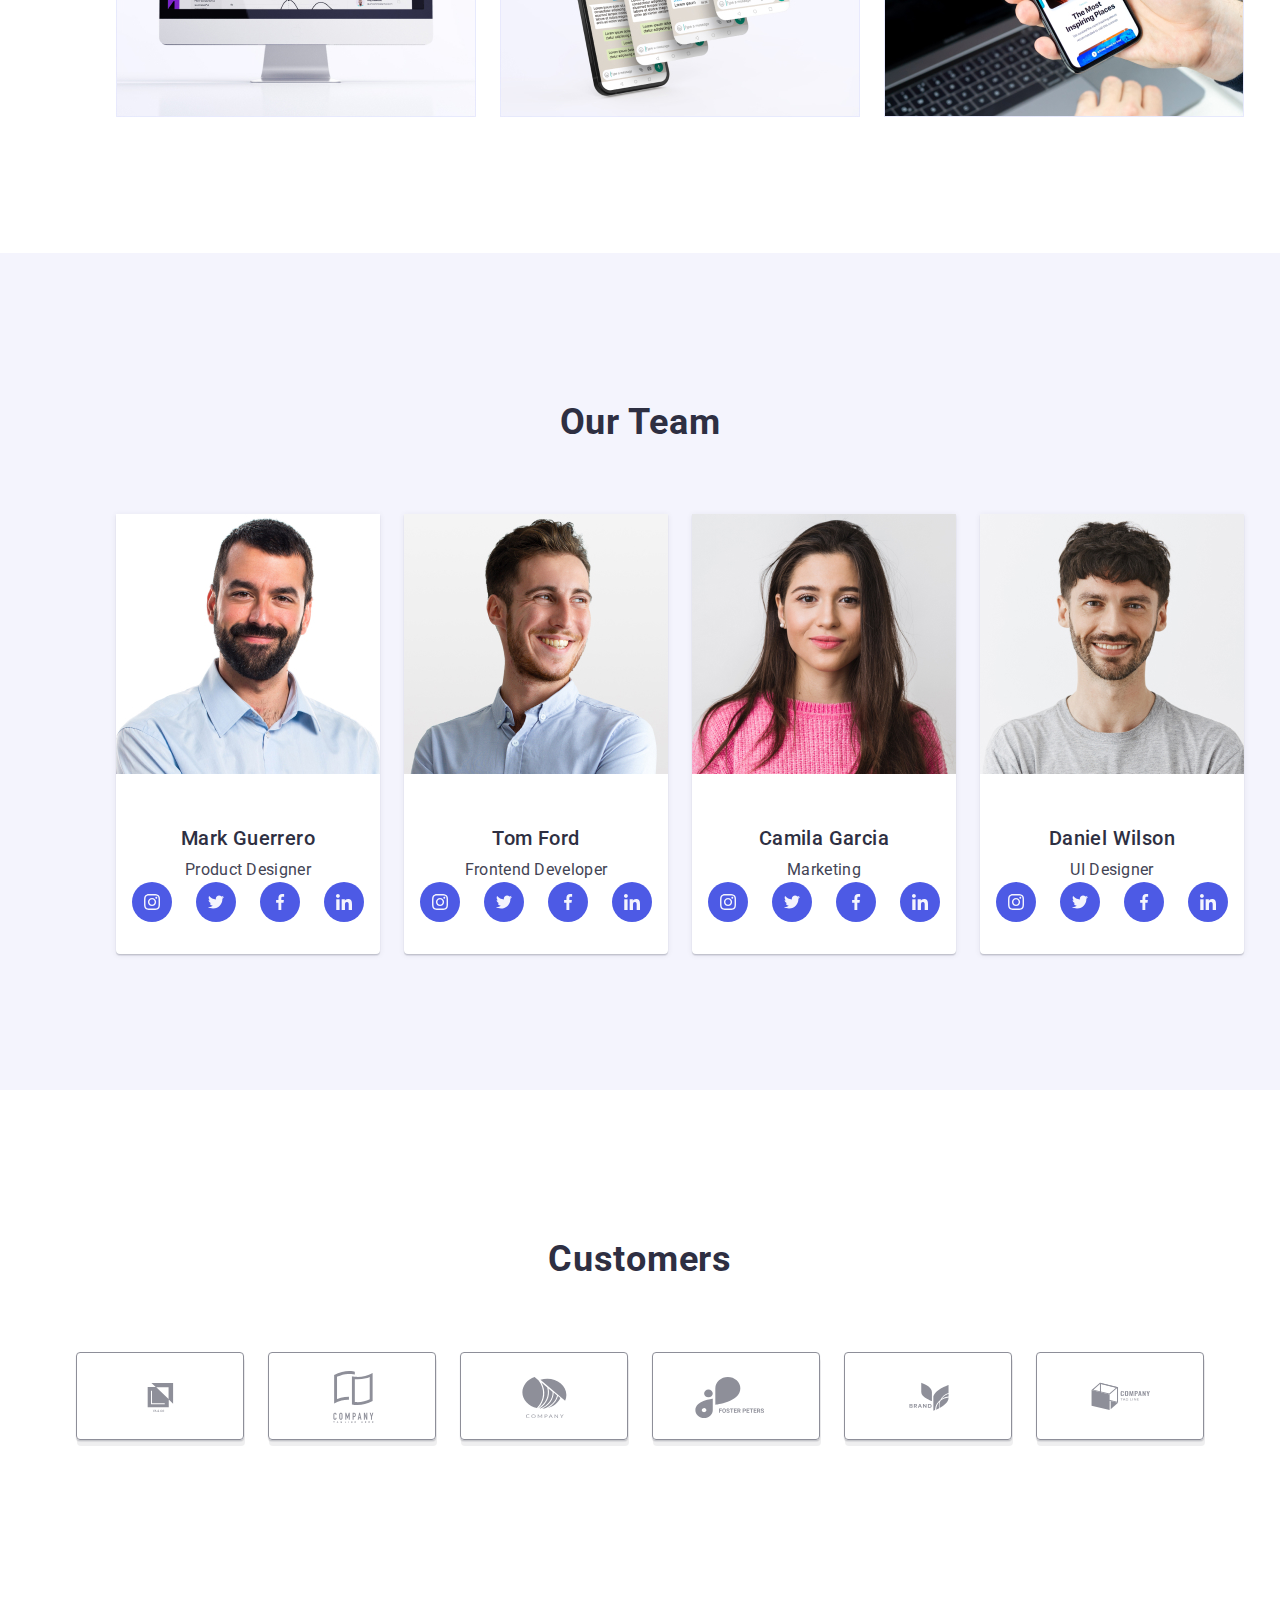
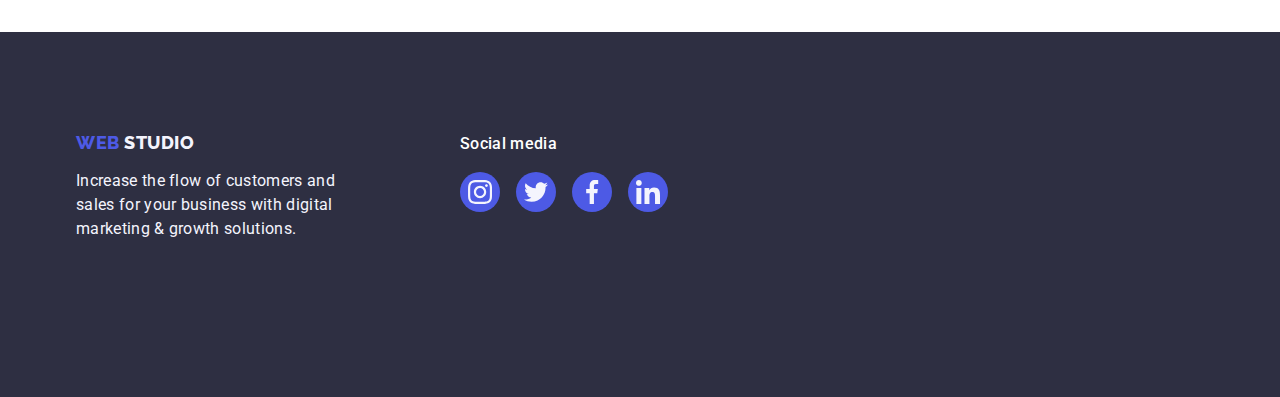
==== commit c5ce40fc: "now" ====
--- a/index.html
+++ b/index.html
@@ -30,7 +30,7 @@
 
           <ul class="list top-line">
             <li>
-              <a class="index link top active-element color" href="./index.html"
+              <a class="nav-link-activ index link top" href="./index.html"
                 >Studio</a
               >
             </li>
--- a/css/styles.css
+++ b/css/styles.css
@@ -2,6 +2,10 @@
 *::before,
 *::after {
     box-sizing: border-box;
+}
+
+p {
+    margin: 0px;
 }
 
 .navig {
@@ -33,6 +37,7 @@
     border-radius: 4px;
     cursor: pointer;
     box-shadow: 1px 6px rgba(46, 47, 66, 0.08), 0px 1px 1px rgba(46, 47, 66, 0.16), 0px 2px 1px rgba(46, 47, 66, 0.08);
+    background-color: 250ms cubic-bezier(0.4, 0, 0.2, 1);
 }
 
 .top-head {
@@ -171,18 +176,19 @@
     transition: transform 250ms cubic-bezier(0.4, 0, 0.2, 1);
 }
 
-.activ-element::after {
+.nav-link-activ::after {
     display: block;
     content: "";
     width: 100%;
     height: 4px;
-    top: 44px;
+    background: #404bbf;
     border-radius: 2px;
-    background: var(--ocean);
     border: 1px solid var(--ocean);
     position: absolute;
     left: 0;
     top: 67px;
+    bottom: -1px;
+
 }
 
 .top {
@@ -534,6 +540,7 @@
     align-items: center;
     justify-content: center;
     gap: 24px;
+    background-color: 250ms cubic-bezier(0.4, 0, 0.2, 1);
 }
 
 .social-media-link:hover{
@@ -614,6 +621,7 @@
     justify-content: center;
     color: var(--link-color);
     box-shadow: 1px 6px rgba(46, 47, 66, 0.08), 0px 1px 1px rgba(46, 47, 66, 0.16), 0px 2px 1px rgba(46, 47, 66, 0.08);
+    transition: 250ms cubic-bezier(0.4, 0, 0.2, 1);
 }
 
 .link-costumer:hover{
@@ -679,6 +687,7 @@
     margin-bottom: 0px;
     padding-left: 0px;
     padding-right: 0px;
+    
 }
 
 
@@ -718,7 +727,7 @@
     font-size: 16px;
     line-height: 1.5;
     letter-spacing: 0.02em;
-    color: var(--cloud);
+    color: #FFFFFFFF;
     padding: 40px 32px;
     background-color: #4d5ae5;
     height: 100%;
@@ -733,11 +742,7 @@
     overflow: hidden;
 }
 
-.link-card { 
-    display: block;
-    transition: box-shadow 250ms cubic-bezier(0.4, 0, 0.2, 1);
-    overflow: hidden;
-}
+
 
 .project-card:hover .overlay-paragraf {
     transform: translateY(0%);
@@ -821,6 +826,8 @@
     align-items: center;
     justify-content: center;
 }
+    
+
 
 .last-link-div:hover{
     background-color: #31d0aa;
